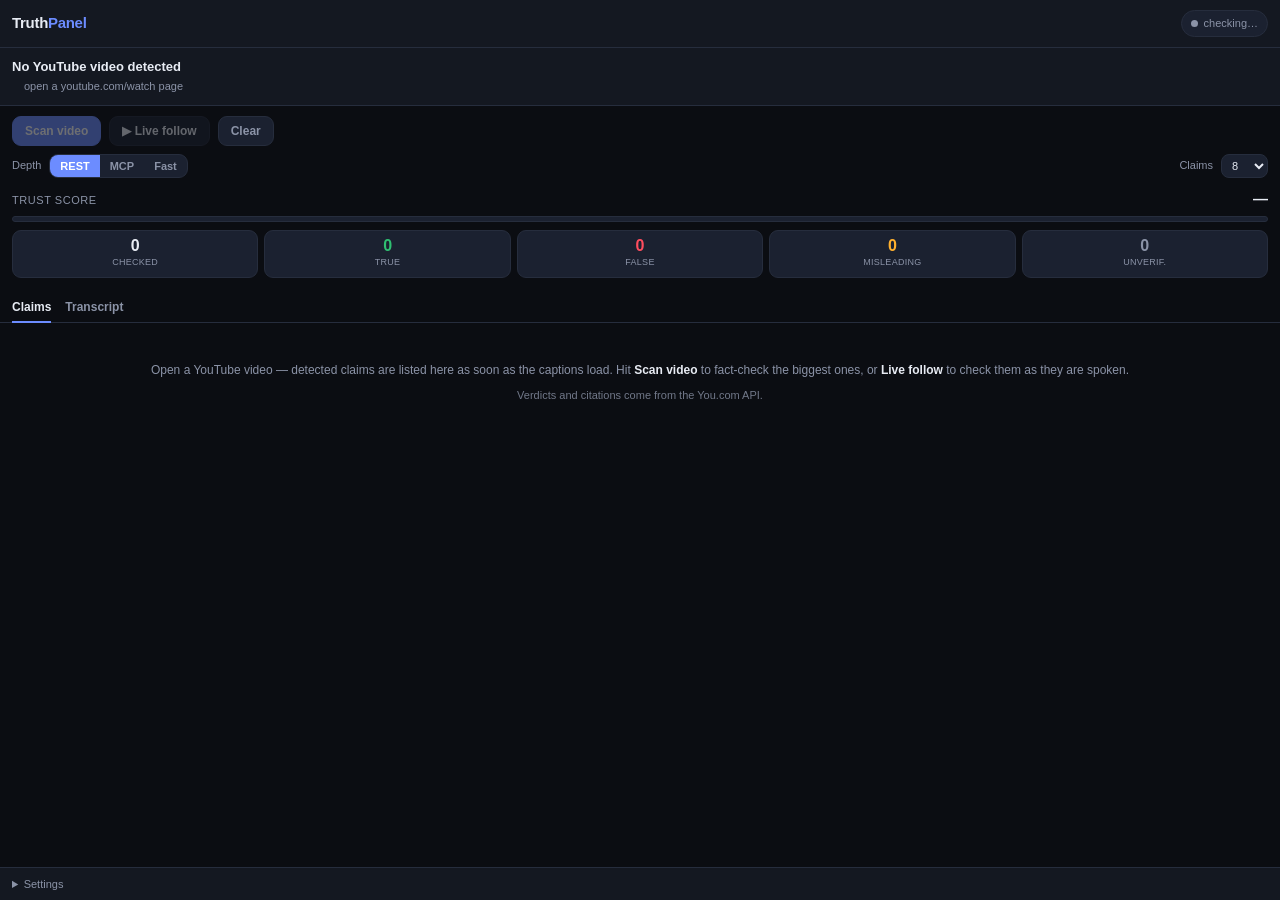
==== chrome-plugins/youtube-truth-panel/sidepanel.html @ e747bc11 "added chrome plugin and realtime" ====
<!DOCTYPE html>
<html lang="en">
  <head>
    <meta charset="UTF-8" />
    <meta name="viewport" content="width=device-width, initial-scale=1.0" />
    <title>YouTube Truth Panel</title>
    <link rel="stylesheet" href="sidepanel.css" />
  </head>
  <body>
    <header>
      <div class="logo">Truth<span>Panel</span></div>
      <div class="spacer"></div>
      <div class="pill" id="backendPill" title="Backend status">
        <span class="dot" id="backendDot"></span><span id="backendText">checking…</span>
      </div>
    </header>

    <section class="video">
      <div class="video-title" id="videoTitle">No YouTube video detected</div>
      <div class="video-meta">
        <span id="videoChannel"></span>
        <span class="sep" id="videoSep"></span>
        <span id="transcriptState">open a youtube.com/watch page</span>
      </div>
    </section>

    <section class="now" id="nowBox" hidden title="Jump to this line in the transcript">
      <span class="now-time" id="nowTime">0:00</span>
      <span class="now-text" id="nowText"></span>
    </section>

    <section class="controls">
      <button class="btn primary" id="scanBtn" disabled>Scan video</button>
      <button class="btn" id="liveBtn" disabled>▶ Live follow</button>
      <button class="btn ghost" id="clearBtn" title="Clear results">Clear</button>
    </section>

    <section class="row">
      <span class="hint">Depth</span>
      <div class="mode-toggle" id="modeToggle">
        <button data-mode="research" class="active" title="You.com Research API — grounded verdict + citations">REST</button>
        <button data-mode="mcp" title="You.com MCP server — same engine over Model Context Protocol">MCP</button>
        <button data-mode="search" title="You.com Search API — fast evidence, no synthesized verdict">Fast</button>
      </div>
      <div class="spacer"></div>
      <span class="hint">Claims</span>
      <select id="maxClaims" title="How many claims to check in a full scan">
        <option>5</option>
        <option selected>8</option>
        <option>12</option>
        <option>20</option>
      </select>
    </section>

    <section class="trust" id="trustBox">
      <div class="trust-head">
        <span class="trust-label">Trust score</span>
        <span class="trust-value" id="trustValue">—</span>
      </div>
      <div class="meter"><div class="meter-fill" id="trustFill"></div></div>
    </section>

    <section class="scoreboard">
      <div class="stat"><span class="stat-num" id="sChecked">0</span><span class="stat-label">Checked</span></div>
      <div class="stat true"><span class="stat-num" id="sTrue">0</span><span class="stat-label">True</span></div>
      <div class="stat false"><span class="stat-num" id="sFalse">0</span><span class="stat-label">False</span></div>
      <div class="stat misleading"><span class="stat-num" id="sMisleading">0</span><span class="stat-label">Misleading</span></div>
      <div class="stat unverified"><span class="stat-num" id="sUnverified">0</span><span class="stat-label">Unverif.</span></div>
    </section>

    <div class="progress" id="progress" hidden><div class="progress-fill" id="progressFill"></div></div>

    <nav class="tabs" id="tabs">
      <button data-tab="claims" class="active">Claims <span class="tab-count" id="claimCount"></span></button>
      <button data-tab="transcript">Transcript <span class="tab-count" id="lineCount"></span></button>
    </nav>

    <main class="cards" id="cards">
      <div class="empty-state" id="emptyState">
        Open a YouTube video — detected claims are listed here as soon as the
        captions load. Hit <strong>Scan video</strong> to fact-check the biggest ones,
        or <strong>Live follow</strong> to check them as they are spoken.
        <div class="empty-sub">Verdicts and citations come from the You.com API.</div>
      </div>
    </main>

    <main class="transcript" id="transcript" hidden></main>

    <details class="settings">
      <summary>Settings</summary>
      <label class="field">
        <span>Backend URL</span>
        <input type="text" id="endpoint" placeholder="http://127.0.0.1:8765" spellcheck="false" />
      </label>
      <label class="check">
        <input type="checkbox" id="smartExtract" />
        <span>Smart claim picking (uses You.com to choose claims — slower)</span>
      </label>
      <div class="settings-note">
        Start the backend with <code>YDC_API_KEY=… python3 server.py</code> in the extension folder.
      </div>
    </details>

    <script src="sidepanel.js"></script>
  </body>
</html>
---- chrome-plugins/youtube-truth-panel/sidepanel.css ----
/* Shares the LiveCheck palette from ../../you.com/index.html */
:root {
  --bg: #0b0d12;
  --panel: #141821;
  --panel-2: #1b2130;
  --line: #262d3d;
  --text: #e8ecf4;
  --muted: #8b93a7;
  --accent: #6c8cff;
  --true: #2fbf71;
  --false: #ff4d5e;
  --misleading: #ffb02e;
  --unverified: #8b93a7;
}

* { box-sizing: border-box; }

html, body { height: 100%; margin: 0; }

body {
  background: var(--bg);
  color: var(--text);
  font: 13px/1.5 -apple-system, BlinkMacSystemFont, "Segoe UI", Roboto, sans-serif;
  display: flex;
  flex-direction: column;
  overflow: hidden;
}

/* ---- header ---- */
header {
  display: flex; align-items: center; gap: 10px;
  padding: 10px 12px; border-bottom: 1px solid var(--line); background: var(--panel);
}
.logo { font-weight: 700; font-size: 15px; letter-spacing: -0.02em; }
.logo span { color: var(--accent); }
.spacer { flex: 1; }
.pill {
  display: inline-flex; align-items: center; gap: 6px;
  padding: 4px 9px; border-radius: 999px; font-size: 11px;
  background: var(--panel-2); border: 1px solid var(--line); color: var(--muted);
}
.dot { width: 7px; height: 7px; border-radius: 50%; background: var(--unverified); flex: none; }
.dot.ok { background: var(--true); }
.dot.bad { background: var(--false); }
.dot.busy { background: var(--accent); animation: pulse 1.2s infinite; }
@keyframes pulse { 0%,100% { opacity: 1; } 50% { opacity: .3; } }

/* ---- video header ---- */
.video { padding: 10px 12px; border-bottom: 1px solid var(--line); background: var(--panel); }
.video-title {
  font-size: 13px; font-weight: 600; line-height: 1.35;
  display: -webkit-box; -webkit-line-clamp: 2; -webkit-box-orient: vertical; overflow: hidden;
}
.video-meta { color: var(--muted); font-size: 11px; margin-top: 3px; display: flex; gap: 6px; }
.video-meta .sep:not(:empty)::before { content: "·"; }

/* ---- now playing ---- */
.now {
  display: flex; gap: 9px; align-items: flex-start; cursor: pointer;
  padding: 9px 12px; background: var(--panel-2); border-bottom: 1px solid var(--line);
}
.now[hidden] { display: none; }
.now:hover { background: #1f2637; }
.now-time { color: var(--accent); font-size: 10.5px; font-variant-numeric: tabular-nums; flex: none; padding-top: 2px; }
.now-text {
  font-size: 12.5px; line-height: 1.4; color: var(--text);
  display: -webkit-box; -webkit-line-clamp: 3; -webkit-box-orient: vertical; overflow: hidden;
}
.now.pulse .now-time { animation: pulse 1.2s infinite; }

/* Live mode reveals claims and transcript lines as the video reaches them. */
body.live-mode .card.future,
body.live-mode .line.future { display: none; }

/* ---- controls ---- */
.controls { display: flex; gap: 8px; padding: 10px 12px 4px; }
.row { display: flex; align-items: center; gap: 8px; padding: 4px 12px 10px; }

.btn {
  border: 1px solid var(--line); background: var(--panel-2); color: var(--text);
  padding: 7px 12px; border-radius: 9px; font-size: 12px; font-weight: 600;
  cursor: pointer; transition: .15s; white-space: nowrap;
}
.btn:hover:not(:disabled) { border-color: var(--accent); }
.btn.primary { background: var(--accent); border-color: var(--accent); color: #fff; }
.btn.live { background: var(--false); border-color: var(--false); color: #fff; }
.btn.ghost { color: var(--muted); }
.btn:disabled { opacity: .4; cursor: not-allowed; }

.mode-toggle { display: flex; background: var(--panel-2); border: 1px solid var(--line); border-radius: 9px; overflow: hidden; }
.mode-toggle button {
  border: 0; background: transparent; color: var(--muted);
  padding: 5px 10px; font-size: 11px; font-weight: 700; cursor: pointer;
}
.mode-toggle button.active { background: var(--accent); color: #fff; }
.hint { color: var(--muted); font-size: 11px; }

select {
  background: var(--panel-2); color: var(--text); border: 1px solid var(--line);
  border-radius: 8px; padding: 4px 6px; font-size: 11px;
}

/* ---- trust meter ---- */
.trust { padding: 0 12px 8px; }
.trust-head { display: flex; align-items: baseline; gap: 8px; }
.trust-label { color: var(--muted); font-size: 11px; text-transform: uppercase; letter-spacing: .05em; }
.trust-value { margin-left: auto; font-size: 15px; font-weight: 800; }
.meter { height: 6px; border-radius: 999px; background: var(--panel-2); border: 1px solid var(--line); overflow: hidden; margin-top: 6px; }
.meter-fill { height: 100%; width: 0; background: var(--unverified); transition: width .4s ease, background .4s ease; }

/* ---- scoreboard ---- */
.scoreboard { display: grid; grid-template-columns: repeat(5, 1fr); gap: 6px; padding: 0 12px 10px; }
.stat {
  display: flex; flex-direction: column; align-items: center; gap: 2px;
  background: var(--panel-2); border: 1px solid var(--line); border-radius: 9px; padding: 7px 2px;
}
.stat-num { font-size: 16px; font-weight: 800; line-height: 1; }
.stat-label { font-size: 9px; color: var(--muted); text-transform: uppercase; letter-spacing: .03em; }
.stat.true .stat-num { color: var(--true); }
.stat.false .stat-num { color: var(--false); }
.stat.misleading .stat-num { color: var(--misleading); }
.stat.unverified .stat-num { color: var(--unverified); }
.stat.bump { animation: bump .35s ease; }
@keyframes bump { 0% { transform: scale(1); } 40% { transform: scale(1.14); } 100% { transform: scale(1); } }

/* ---- progress ---- */
.progress { height: 2px; background: var(--panel-2); }
.progress-fill { height: 100%; width: 0; background: var(--accent); transition: width .3s ease; }

/* ---- tabs ---- */
.tabs { display: flex; gap: 14px; padding: 6px 12px 0; border-bottom: 1px solid var(--line); }
.tabs button {
  border: 0; background: transparent; color: var(--muted); cursor: pointer;
  padding: 6px 0 7px; font-size: 12px; font-weight: 600;
  border-bottom: 2px solid transparent; margin-bottom: -1px;
}
.tabs button:hover { color: var(--text); }
.tabs button.active { color: var(--text); border-bottom-color: var(--accent); }
.tab-count { color: var(--muted); font-weight: 500; font-size: 11px; }

/* ---- transcript ---- */
.transcript { flex: 1; min-height: 0; overflow-y: auto; padding: 8px 8px 20px; }
.transcript[hidden] { display: none; }
.line {
  display: flex; gap: 8px; padding: 5px 7px; border-radius: 7px;
  cursor: pointer; border-left: 2px solid transparent;
}
.line:hover { background: var(--panel-2); }
.line .t { color: var(--accent); font-size: 10.5px; font-variant-numeric: tabular-nums; flex: none; opacity: .75; padding-top: 1px; }
.line .txt { color: #c3cad9; font-size: 12px; line-height: 1.45; }
.line.claim { background: rgba(108,140,255,.06); border-left-color: rgba(108,140,255,.5); }
.line.claim .txt { color: var(--text); }
.line.active { background: rgba(108,140,255,.2); }
.line.active .txt { color: #fff; }
.line.TRUE { border-left-color: var(--true); }
.line.FALSE { border-left-color: var(--false); }
.line.MISLEADING { border-left-color: var(--misleading); }
.line.UNVERIFIED { border-left-color: var(--unverified); }

/* ---- cards ---- */
.cards { flex: 1; min-height: 0; overflow-y: auto; padding: 10px 12px 16px; display: flex; flex-direction: column; gap: 10px; }
.empty-state { color: var(--muted); text-align: center; margin-top: 28px; font-size: 12px; padding: 0 10px; }
.empty-state strong { color: var(--text); }
.empty-sub { margin-top: 8px; font-size: 11px; opacity: .8; }

.card {
  background: var(--panel-2); border: 1px solid var(--line); border-left: 3px solid var(--line);
  border-radius: 11px; padding: 11px; animation: rise .25s ease;
}
@keyframes rise { from { opacity: 0; transform: translateY(6px); } }
.card.TRUE { border-left-color: var(--true); }
.card.FALSE { border-left-color: var(--false); }
.card.MISLEADING { border-left-color: var(--misleading); }
.card.ERROR { border-left-color: var(--false); }

.card-top { display: flex; align-items: center; gap: 6px; margin-bottom: 7px; flex-wrap: wrap; }
.stamp {
  font-size: 11px; font-weight: 700; color: var(--accent); background: rgba(108,140,255,.12);
  border: 0; border-radius: 6px; padding: 3px 7px; cursor: pointer; font-variant-numeric: tabular-nums;
}
.stamp:hover { background: rgba(108,140,255,.24); }
.verdict {
  font-size: 10px; font-weight: 800; letter-spacing: .05em;
  padding: 3px 7px; border-radius: 6px; text-transform: uppercase;
}
.verdict.TRUE { background: rgba(47,191,113,.16); color: var(--true); }
.verdict.FALSE { background: rgba(255,77,94,.16); color: var(--false); }
.verdict.MISLEADING { background: rgba(255,176,46,.16); color: var(--misleading); }
.verdict.UNVERIFIED { background: rgba(139,147,167,.16); color: var(--unverified); }
.verdict.CHECKING, .verdict.QUEUED { background: rgba(108,140,255,.16); color: var(--accent); }
.verdict.ERROR { background: rgba(255,77,94,.16); color: var(--false); }
.verdict.NEW { background: transparent; color: var(--muted); border: 1px solid var(--line); }
.tag { font-size: 10px; color: var(--muted); }

.check-one {
  margin-left: auto; border: 1px solid var(--line); background: transparent; color: var(--accent);
  border-radius: 7px; padding: 3px 9px; font-size: 11px; font-weight: 700; cursor: pointer;
}
.check-one:hover { border-color: var(--accent); background: rgba(108,140,255,.1); }

.notice { color: var(--muted); text-align: center; margin-top: 26px; font-size: 12px; padding: 0 14px; }
.notice .btn { margin-top: 12px; }
.diag { margin-top: 14px; text-align: left; }
.diag summary { cursor: pointer; font-size: 11px; color: var(--muted); }
.diag summary:hover { color: var(--text); }
.diag-body {
  margin-top: 6px; padding: 8px; border-radius: 8px; background: var(--panel-2);
  border: 1px solid var(--line); color: var(--muted);
  font-family: ui-monospace, SFMono-Regular, Menlo, monospace; font-size: 10.5px;
  line-height: 1.5; white-space: pre-wrap; word-break: break-word;
}

.claim { font-size: 12.5px; font-weight: 500; line-height: 1.45; margin-bottom: 7px; }
.explain { color: #cdd3e0; font-size: 12px; margin-bottom: 8px; }
.sources { display: flex; flex-direction: column; gap: 3px; }
.sources a {
  color: var(--accent); text-decoration: none; font-size: 11px;
  white-space: nowrap; overflow: hidden; text-overflow: ellipsis;
}
.sources a:hover { text-decoration: underline; }

.spinner {
  width: 11px; height: 11px; border: 2px solid var(--line); border-top-color: var(--accent);
  border-radius: 50%; animation: spin .7s linear infinite; flex: none;
}
@keyframes spin { to { transform: rotate(360deg); } }

/* ---- settings ---- */
.settings { border-top: 1px solid var(--line); background: var(--panel); padding: 8px 12px; font-size: 11px; }
.settings summary { cursor: pointer; color: var(--muted); user-select: none; }
.settings summary:hover { color: var(--text); }
.field { display: flex; flex-direction: column; gap: 4px; margin: 10px 0; color: var(--muted); }
.field input {
  background: var(--panel-2); border: 1px solid var(--line); color: var(--text);
  border-radius: 8px; padding: 6px 8px; font-size: 11px;
}
.check { display: flex; align-items: flex-start; gap: 7px; color: var(--muted); margin-bottom: 8px; }
.check input { margin-top: 2px; }
.settings-note { color: var(--muted); opacity: .8; line-height: 1.5; }
.settings-note code { background: var(--panel-2); padding: 1px 5px; border-radius: 5px; font-size: 10px; }
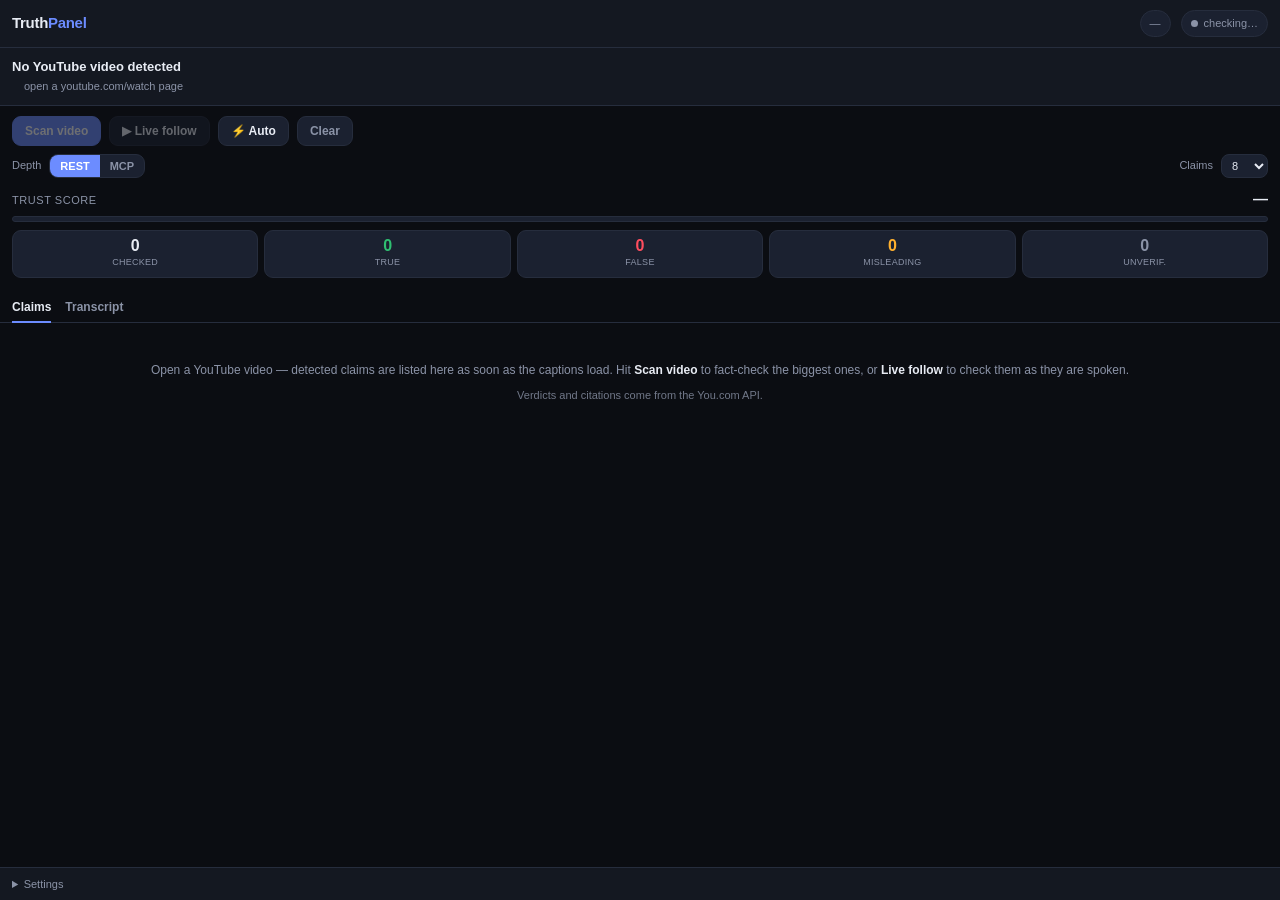
==== commit 3af1d7b7: "added autocheck" ====
--- a/chrome-plugins/youtube-truth-panel/sidepanel.html
+++ b/chrome-plugins/youtube-truth-panel/sidepanel.html
@@ -10,6 +10,9 @@
     <header>
       <div class="logo">Truth<span>Panel</span></div>
       <div class="spacer"></div>
+      <div class="pill credits" id="creditsPill" title="You.com credits remaining — click to refresh">
+        <span id="creditsText">—</span>
+      </div>
       <div class="pill" id="backendPill" title="Backend status">
         <span class="dot" id="backendDot"></span><span id="backendText">checking…</span>
       </div>
@@ -32,6 +35,7 @@
     <section class="controls">
       <button class="btn primary" id="scanBtn" disabled>Scan video</button>
       <button class="btn" id="liveBtn" disabled>▶ Live follow</button>
+      <button class="btn" id="autoBtn" title="Check every detected claim automatically as soon as a video's captions load — ignores the claim limit and spends credits without asking">⚡ Auto</button>
       <button class="btn ghost" id="clearBtn" title="Clear results">Clear</button>
     </section>
 
@@ -40,15 +44,15 @@
       <div class="mode-toggle" id="modeToggle">
         <button data-mode="research" class="active" title="You.com Research API — grounded verdict + citations">REST</button>
         <button data-mode="mcp" title="You.com MCP server — same engine over Model Context Protocol">MCP</button>
-        <button data-mode="search" title="You.com Search API — fast evidence, no synthesized verdict">Fast</button>
       </div>
       <div class="spacer"></div>
       <span class="hint">Claims</span>
-      <select id="maxClaims" title="How many claims to check in a full scan">
-        <option>5</option>
-        <option selected>8</option>
-        <option>12</option>
-        <option>20</option>
+      <select id="maxClaims" title="How many claims a scan checks (Auto always checks every one)">
+        <option value="5">5</option>
+        <option value="8" selected>8</option>
+        <option value="12">12</option>
+        <option value="20">20</option>
+        <option value="all">All</option>
       </select>
     </section>
 
--- a/chrome-plugins/youtube-truth-panel/sidepanel.css
+++ b/chrome-plugins/youtube-truth-panel/sidepanel.css
@@ -39,6 +39,10 @@
   padding: 4px 9px; border-radius: 999px; font-size: 11px;
   background: var(--panel-2); border: 1px solid var(--line); color: var(--muted);
 }
+.pill.credits { cursor: pointer; font-variant-numeric: tabular-nums; }
+.pill.credits:hover { border-color: var(--accent); color: var(--text); }
+.pill.credits.low { color: var(--misleading); border-color: rgba(255,176,46,.4); }
+.pill.credits.empty { color: var(--false); border-color: rgba(255,77,94,.45); }
 .dot { width: 7px; height: 7px; border-radius: 50%; background: var(--unverified); flex: none; }
 .dot.ok { background: var(--true); }
 .dot.bad { background: var(--false); }
@@ -84,6 +88,7 @@
 .btn:hover:not(:disabled) { border-color: var(--accent); }
 .btn.primary { background: var(--accent); border-color: var(--accent); color: #fff; }
 .btn.live { background: var(--false); border-color: var(--false); color: #fff; }
+.btn.on { background: rgba(108,140,255,.16); border-color: var(--accent); color: var(--accent); }
 .btn.ghost { color: var(--muted); }
 .btn:disabled { opacity: .4; cursor: not-allowed; }
 
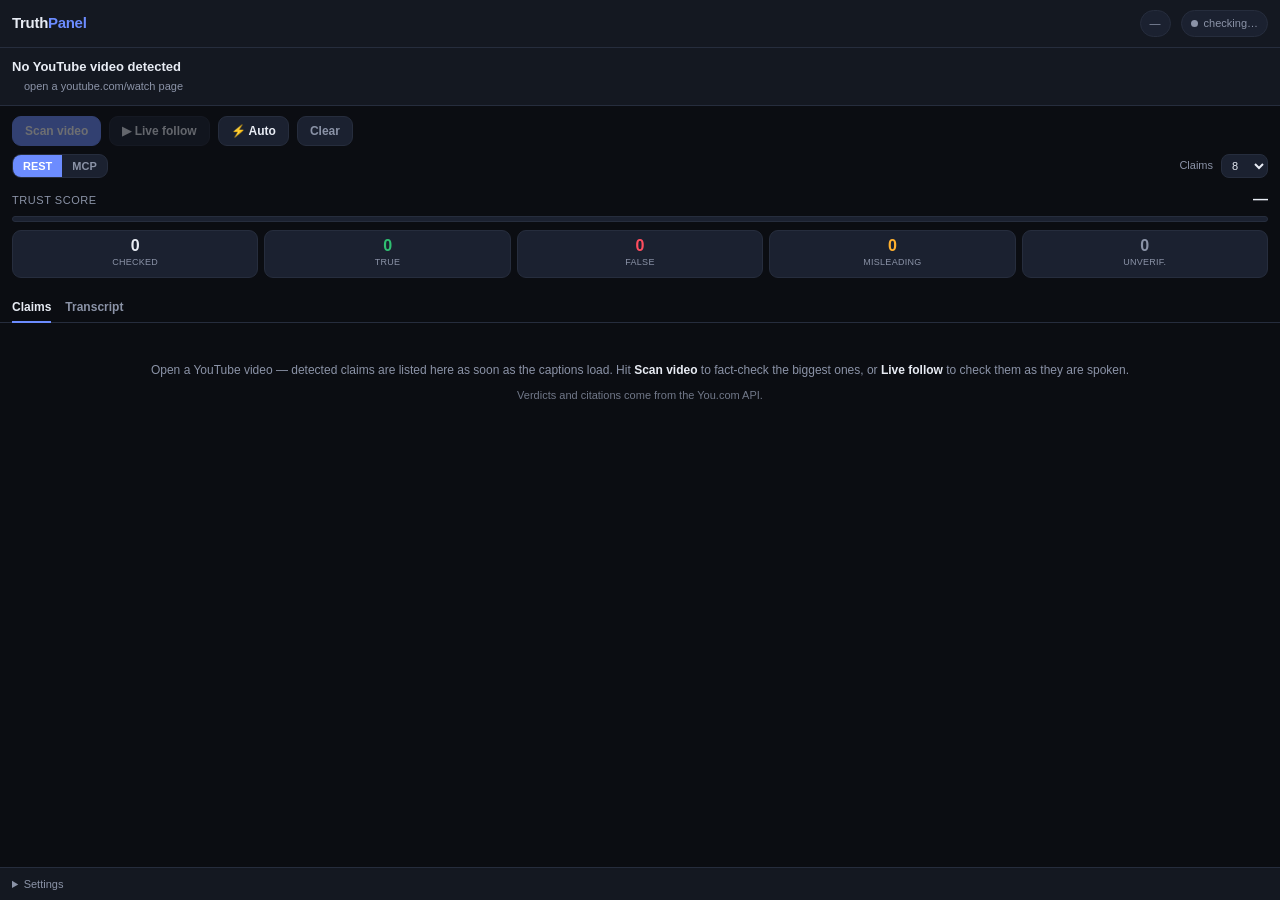
==== commit d83b64a5: "last touch" ====
--- a/chrome-plugins/youtube-truth-panel/sidepanel.html
+++ b/chrome-plugins/youtube-truth-panel/sidepanel.html
@@ -40,7 +40,6 @@
     </section>
 
     <section class="row">
-      <span class="hint">Depth</span>
       <div class="mode-toggle" id="modeToggle">
         <button data-mode="research" class="active" title="You.com Research API — grounded verdict + citations">REST</button>
         <button data-mode="mcp" title="You.com MCP server — same engine over Model Context Protocol">MCP</button>
--- a/chrome-plugins/youtube-truth-panel/sidepanel.css
+++ b/chrome-plugins/youtube-truth-panel/sidepanel.css
@@ -217,12 +217,31 @@
 
 .claim { font-size: 12.5px; font-weight: 500; line-height: 1.45; margin-bottom: 7px; }
 .explain { color: #cdd3e0; font-size: 12px; margin-bottom: 8px; }
-.sources { display: flex; flex-direction: column; gap: 3px; }
+.sources { display: flex; flex-direction: column; gap: 4px; }
+.source { display: flex; gap: 6px; align-items: baseline; min-width: 0; }
 .sources a {
   color: var(--accent); text-decoration: none; font-size: 11px;
-  white-space: nowrap; overflow: hidden; text-overflow: ellipsis;
+  white-space: nowrap; overflow: hidden; text-overflow: ellipsis; min-width: 0;
 }
 .sources a:hover { text-decoration: underline; }
+
+/* Trust levels — see SOURCE_TRUST.md */
+.lvl {
+  flex: none; font-size: 9px; font-weight: 800; letter-spacing: .04em;
+  padding: 1px 5px; border-radius: 5px; border: 1px solid transparent;
+  font-variant-numeric: tabular-nums; cursor: help;
+}
+.lvl0 { color: var(--true); background: rgba(47,191,113,.15); }
+.lvl1 { color: var(--accent); background: rgba(108,140,255,.15); }
+.lvl2 { color: var(--muted); background: rgba(139,147,167,.15); }
+.lvl3 { color: var(--misleading); background: rgba(255,176,46,.15); }
+.lvl4 { color: var(--false); background: rgba(255,77,94,.17); }
+.lvl.unrated { border-style: dashed; border-color: currentColor; opacity: .75; }
+
+.trust-note {
+  font-size: 11px; color: var(--misleading); margin-bottom: 8px;
+  background: rgba(255,176,46,.08); border-radius: 6px; padding: 5px 7px;
+}
 
 .spinner {
   width: 11px; height: 11px; border: 2px solid var(--line); border-top-color: var(--accent);
